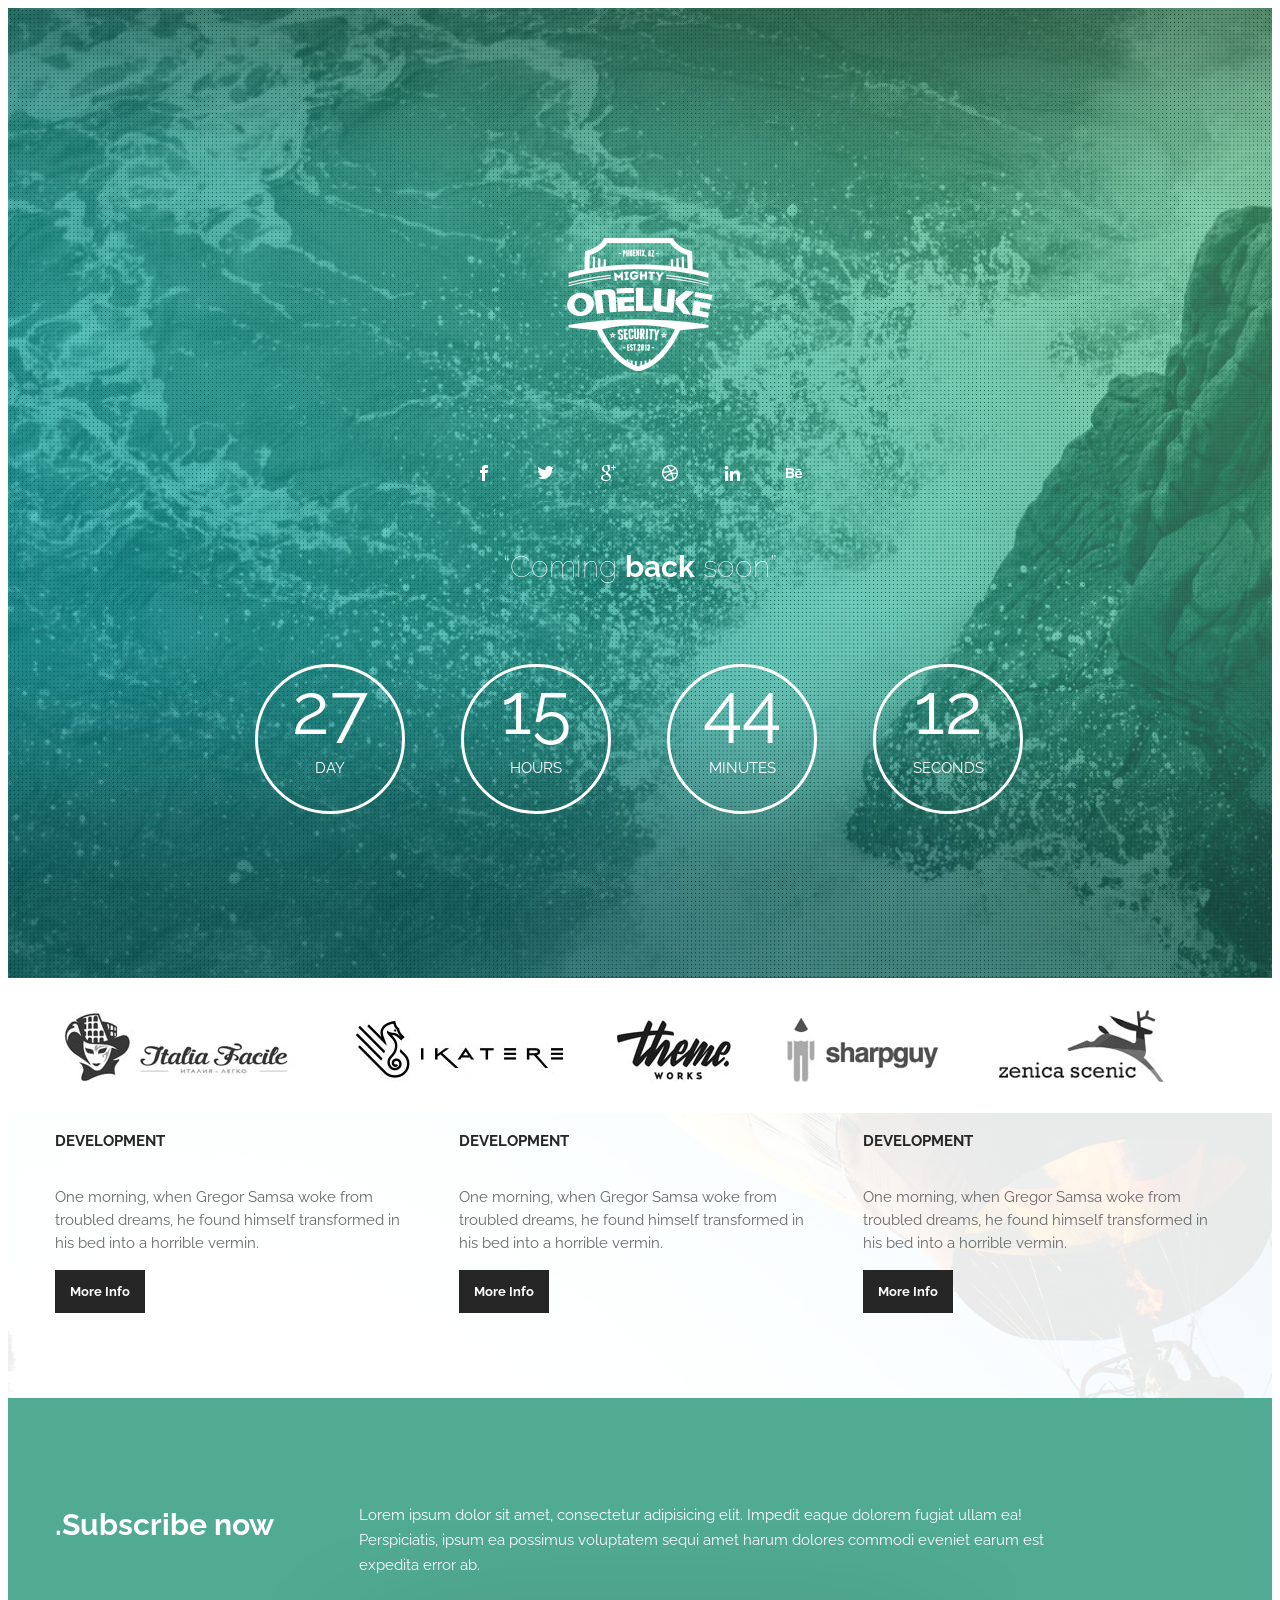
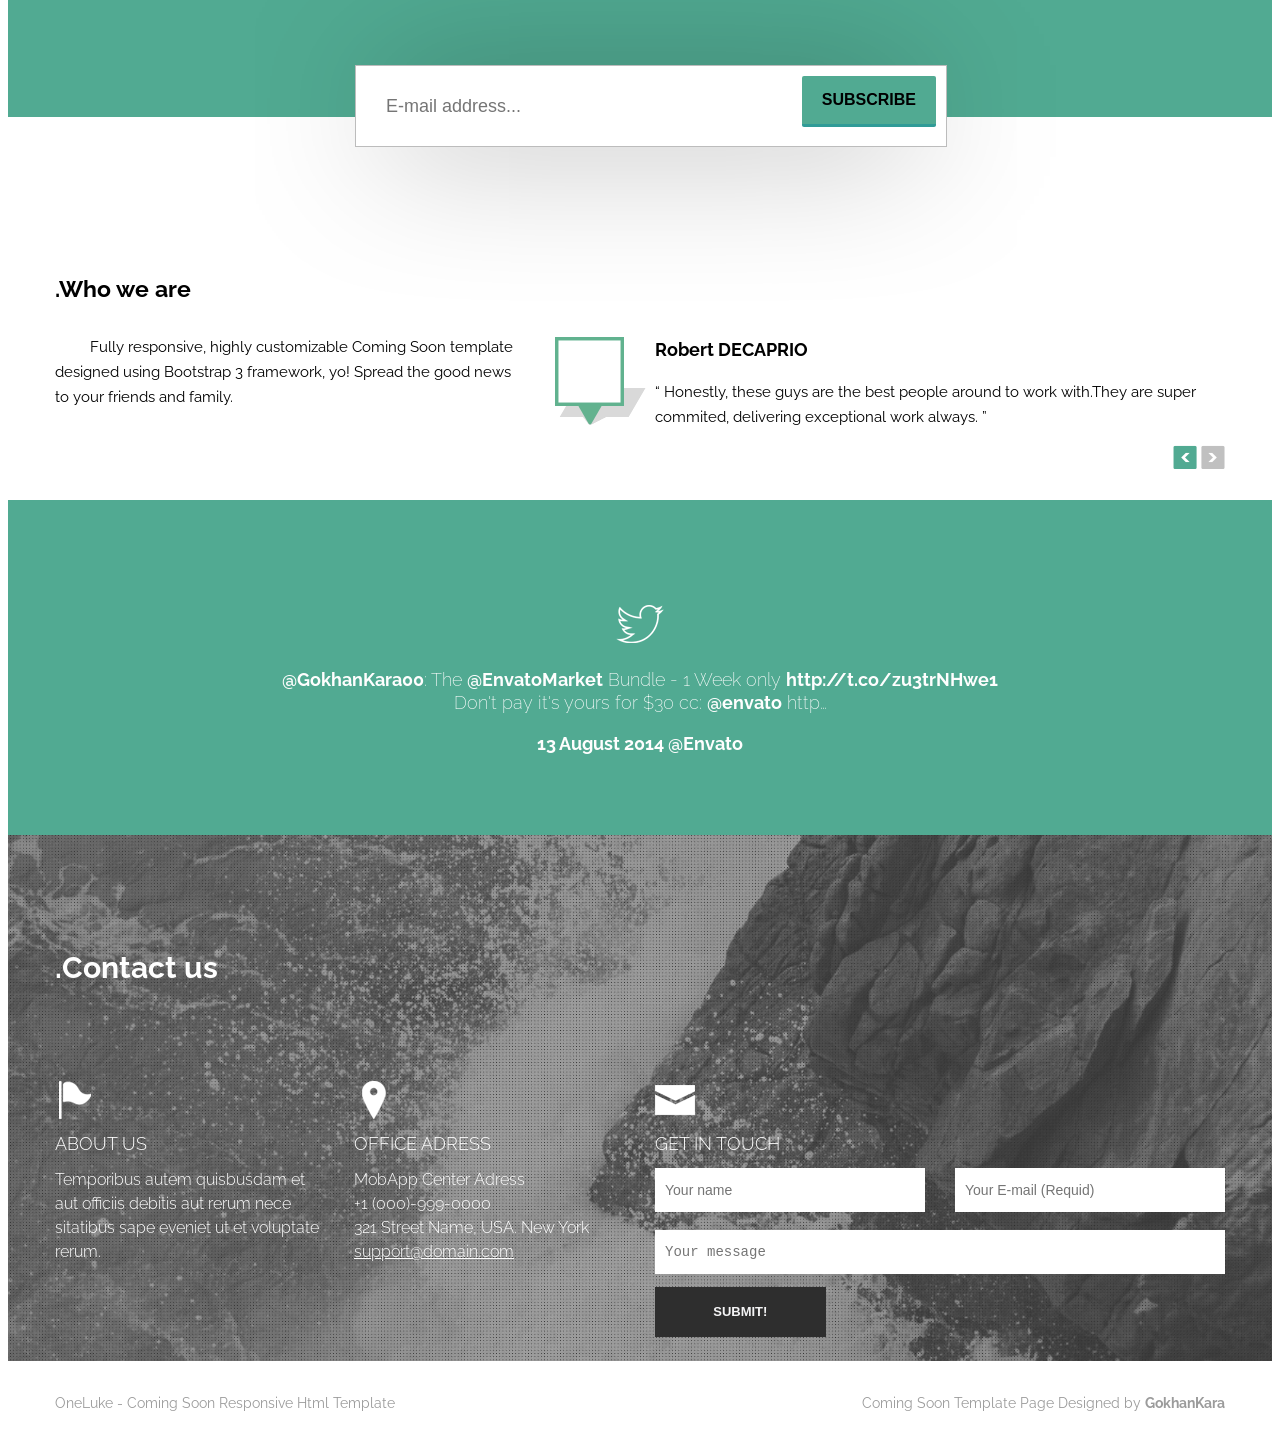
==== oneluke/index.html @ a8ffccb1 "oneluke" ====
<!DOCTYPE html>
<html lang="en">
<head>
  <meta charset="UTF-8">
  <link href='https://fonts.googleapis.com/css?family=Raleway:400,100,600,500,700,300' rel='stylesheet' type='text/css'>
  <link rel="stylesheet" href="css/normalize.css">
  <link rel="stylesheet" href="css/main.css">
  <script src="//code.jquery.com/jquery-1.12.0.min.js"></script>
  <title>Oneluke</title>
</head>
<body>
  <header class="main-head clearfix">
    <div class="container">
      <div class="logo"><img src="img/logo.png" alt="logo" width="146" height="133"></div>
      <div class="head-social clearfix">
        <a class="social-btn social-btn-fb" href="#" target="_blank"></a>
        <a class="social-btn social-btn-tw" href="#" target="_blank"></a>
        <a class="social-btn social-btn-gp" href="#" target="_blank"></a>
        <a class="social-btn social-btn-dr" href="#" target="_blank"></a>
        <a class="social-btn social-btn-in" href="#" target="_blank"></a>
        <a class="social-btn social-btn-be" href="#" target="_blank"></a>
      </div>
      <h1 class="head-title">
        “Coming <span class="text-bold">back</span> soon”
      </h1>
      <div class="timer" id="countdown">
        <div class="timer-item"><div class="timer-number day">27</div><p>day</p></div>
        <div class="timer-item"><div class="timer-number hours">15</div><p>hours</p></div>
        <div class="timer-item"><div class="timer-number minutes">44</div><p>minutes</p></div>
        <div class="timer-item"><div class="timer-number seconds">12</div><p>seconds</p></div>
      </div>
    </div>
  </header>
  <main>
    <div class="reference">
      <div class="container">
        <a href="#"><img src="img/italia-facile-banner.jpg" alt="" width="245"></a>
        <a href="#"><img src="img/banner-ikatere.jpg" alt="" width="209"></a>
        <a href="#"><img src="img/banner-theme.jpg" alt="" width="115"></a>
        <a href="#"><img src="img/banner-sharpguy.jpg" alt="" width="155"></a>
        <a href="#"><img src="img/banner-zenica.jpg" alt="" width="170"></a>
      </div>
    </div>
    <div class="content">
      <div class="container">
        <div class="content-item">
          <h2>Development</h2>
          <p>One morning, when Gregor Samsa woke from troubled dreams, he found himself transformed in his bed into a horrible vermin.</p>
          <a href="" class="content-btn">More Info</a>
        </div>
        <div class="content-item">
          <h2>Development</h2>
          <p>One morning, when Gregor Samsa woke from troubled dreams, he found himself transformed in his bed into a horrible vermin.</p>
          <a href="" class="content-btn">More Info</a>
        </div>
        <div class="content-item">
          <h2>Development</h2>
          <p>One morning, when Gregor Samsa woke from troubled dreams, he found himself transformed in his bed into a horrible vermin.</p>
          <a href="" class="content-btn">More Info</a>
        </div>
      </div>
    </div>
    <div class="subscribe-block clearfix">
      <div class="container">
        <h2>.Subscribe now</h2>
        <p>Lorem ipsum dolor sit amet, consectetur adipisicing elit. Impedit eaque dolorem fugiat ullam ea! Perspiciatis, ipsum ea possimus voluptatem sequi amet harum dolores commodi eveniet earum est expedita error ab.</p>
        <div class="subscribe-form">
          <form action="">
            <input type="text" placeholder="E-mail address..."> 
            <button>Subscribe</button>
          </form>
        </div>

      </div>
    </div>
    <div class="about-us-block clearfix">
      <div class="container">
        <h2>.Who we are</h2>
        <div class="about-us_left-column">
          <p> Fully responsive, highly customizable Coming Soon template designed using Bootstrap 3 framework, yo! Spread the good news to your friends and family.</p>
        </div>
        <div class="about-us_right-column">
          <div class="quote-rotator">
            <h3>Robert DECAPRIO</h3>
            <p>“ Honestly, these guys are the best people around to work with.They are super
            commited, delivering exceptional work always. ”</p>
            <div class="quote-peginator">
              <button class="quote-peginator-btn prev"></button>
              <button class="quote-peginator-btn next" disabled></button>
            </div>
          </div>
        </div>
      </div>
      </div>

    <div class="last-tweet">
      <div class="container">
        <blockquote class="twitter-tweet">
          <p><a href="">@GokhanKara00</a>: The <a href="">@EnvatoMarket</a> Bundle - 1 Week only <a href="http://t.co/zu3trNHwe1">http://t.co/zu3trNHwe1</a> Don't pay it's yours for $30 cc: <a href="">@envato</a> http…</p>
          <footer><a href="">13 August 2014 @Envato</a></footer>
        </blockquote>
      </div>
    </div>

    <div class="contact-us-block clearfix">
      <div class="container">
        <h2>.Contact us</h2>
        
        <div class="contact-description about-us">
          <h3>ABOUT US</h3>
          <p>Temporibus autem quisbusdam et aut officiis debitis aut rerum nece sitatibus sape eveniet ut et voluptate rerum.</p>
        </div>
                
        <div class="contact-description office-adress">
          <h3>Office adress</h3>
          <p>MobApp Center Adress<br>
            +1 (000)-999-0000<br>
            321 Street Name, USA. New York<br>
            <a href="mailto:support@domain.com">support@domain.com</a>
          </p>
        </div>
        
        <div class="contact-description contact-form">
          <h3> GEt in touch</h3>
          <form action="">
            <input type="text" name="name" placeholder="Your name">
            <input type="email" name="Email" placeholder="Your E-mail (Requid)">
            <textarea name="message" id="" cols="30" rows="1" placeholder="Your message"></textarea>
            <button>Submit!</button>
          </form>
        </div>

      </div>
    </div>

  </main>
  <footer class="main-footer">
    <div class="container">
      <div class="footer-about"><p>OneLuke - Coming Soon Responsive Html Template</p></div>
      <div class="footer-copyright"><p>Coming Soon Template Page Designed by <span class="text-bold">GokhanKara</span></p></div>
    </div>  
  </footer>
  <script src="js/countdown.js"></script>
</body>
</html>
---- oneluke/css/main.css ----
body {
  font-family: 'Raleway', sans-serif;
  font-size: 15px;
  line-height: 25px;
  min-width: 1170px;
}
.container {
  max-width: 1170px;
  margin: 0 auto;
}
.main-head {
  background: #46a493 url(../img/header-bg.jpg) no-repeat;
  background-size: cover;
}
.main-head h1 {
  text-align: center;
  color: #fefefe;
  font-family: 'Raleway', sans-serif;
  font-weight: 100;
  margin-bottom: 85px;
}
.text-bold {
  font-weight: 700;
}
.logo {
  width: 146px;
  margin: 0 auto;
}
.logo img {
  margin-top: 230px;
  margin-bottom: 65px;
}
.timer {
  width: 770px;
  margin: 0 auto;
  margin-bottom: 140px;
}
.timer-item {
  display: inline-block;
  margin-right: 52px;
  width: 144px;
  height: 144px;
  border: 3px solid #fff;
  border-radius: 100px;
  color: #fefefe;
  text-align: center;
  vertical-align: middle;
  text-transform: uppercase;
  line-height: 24px;
}
.timer-item:last-child {
  margin-right: 0;
}
.timer-item .timer-number {
  margin-top: 30px;
  margin-bottom: 35px;
  display: block;
  font-size: 72px;
}
.head-social {
  width: 370px;
  margin: 0 auto;
}
.social-btn {
  display: inline-block;
  width: 54px;
  height: 54px;
  border-radius: 50px;
  border: 2px solid transparent;
  background: url(../img/icons.png) no-repeat;
}
.social-btn:hover {
  border-color: #fff;
  transition: 1s;
}
.social-btn-fb {
  background-position: 0 -108px;
}
.social-btn-tw {
  background-position: 0 -270px;
}
.social-btn-gp {
  background-position: 0 -162px;
}
.social-btn-dr {
  background-position: 0 -54px;
}
.social-btn-in {
  background-position: 0 -216px;
}
.social-btn-be {
  background-position: 0 0;
}
.reference {
  margin: 30px auto;
  vertical-align: middle;
  text-align: justify;
  line-height: 0;
}
.reference img {
  margin-right: 50px;
}
.content {
  background: url(../img/dev.png) no-repeat;
  background-size: cover;
}
.content-item {
  display: inline-block;
  width: 350px;
  margin-right: 50px;
  margin-bottom: 85px;
}
.content-item:last-child {
  margin-right: 0;
}
.content-item h2 {
  margin-bottom: 30px;
  text-transform: uppercase;
  color: #262626;
  font-size: 15px;
  font-weight: 700;
  line-height: 30px;
  text-align: left;
}
.content-item p {
  font-style: 13px;
  line-height: 23px;
  color: #68686b;
}
.content-btn {
  display: inline-block;
  padding: 10px 15px;
  background: #262626;
  color: #fcfcfc;
  font-size: 13px;
  line-height: 23px;
  text-decoration: none;
  font-weight: 700;
}
.content-btn:hover {
  background-color: #4ca893;
}
.content-btn:hover a:link,
.content-btn:hover a:visited,
.content-btn:hover a:hover,
.content-btn:hover a:active {
  color: #fcfcfc;
}
.subscribe-block {
  position: relative;
  background-color: #51aa92;
  color: #fefefe;
  padding-top: 90px;
  padding-bottom: 100px;
}
.subscribe-block h2 {
  display: inline-block;
  width: 250px;
  font-size: 30px;
  font-weight: 700;
  vertical-align: top;
  margin-right: 50px;
}
.subscribe-block p {
  display: inline-block;
  width: 700px;
}
.subscribe-form {
  position: absolute;
  bottom: -30px;
  left: 50%;
  margin-left: -285px;
  width: 570px;
  background-color: #fff;
  border: 1px solid #bcbcbc;
  padding: 10px;
  box-shadow: 0px 5px 150px -30px #000;
}
.subscribe-form input {
  color: #000;
  border: none;
  outline: none;
  float: left;
  font-size: 18px;
  vertical-align: middle;
  padding: 20px;
  line-height: 20px;
  width: 390px;
}
.subscribe-form input:focus {
  outline: 1px solid #51aa92;
  color: #000;
}
.subscribe-form button {
  float: right;
  background: #51aa92;
  text-transform: uppercase;
  padding: 15px 20px;
  border: none;
  border-radius: 2px;
  border-bottom: 3px solid #309b97;
  font-size: 16px;
  font-weight: 700;
}
.subscribe-form button:hover {
  position: relative;
  top: 2px;
  border-bottom: 2px solid #309b97;
}
.about-us-block {
  margin-top: 160px;
}
.about-us_left-column {
  width: 470px;
  float: left;
}
.about-us_left-column h2 {
  display: inline-block;
  width: 250px;
  font-size: 30px;
  font-weight: 700;
  vertical-align: top;
  margin-right: 80px;
}
.about-us_left-column p {
  text-indent: 35px;
}
.about-us_right-column {
  position: relative;
  width: 570px;
  float: right;
}
.about-us_right-column:before {
  position: absolute;
  top: 17px;
  left: -100px;
  display: block;
  content: "";
  width: 91px;
  height: 88px;
  background: url(../img/quote-marker.png);
}
.quote-peginator {
  float: right;
}
.quote-peginator-btn {
  display: inline-block;
  width: 24px;
  height: 24px;
  background: url(../img/icons.png) no-repeat;
  border: none;
}
.quote-peginator-btn.prev {
  background-position: -24px -349px;
}
.quote-peginator-btn.prev:disabled {
  background-position: 0px -349px;
}
.quote-peginator-btn.next {
  background-position: -24px -324px;
}
.quote-peginator-btn.next:disabled {
  background-position: 0px -324px;
}
.last-tweet {
  background-color: #51aa92;
  text-align: center;
}
.twitter-tweet {
  position: relative;
  display: inline-block;
  font-size: 18px;
  font-weight: bold;
  line-height: 23px;
  margin: 0;
  margin-top: 150px;
  margin-bottom: 80px;
  width: 760px;
  text-align: center;
  color: #fefefe;
}
.twitter-tweet p {
  font-size: 18px;
  font-weight: 200;
  line-height: 23px;
}
.twitter-tweet a {
  color: inherit;
  font-weight: 700;
  text-decoration: none;
}
.twitter-tweet a:hover,
.twitter-tweet a:focus {
  text-decoration: underline;
}
.twitter-tweet:before {
  content: "";
  position: absolute;
  top: -45px;
  left: 50%;
  display: block;
  width: 48px;
  height: 38px;
  margin-left: -24px;
  background: url(../img/twitter-bird.png) no-repeat center;
}
.main-footer {
  color: #9b9b9b;
  font-size: 14px;
  line-height: 24px;
  background-color: #fff;
}
.main-footer p {
  margin-top: 30px;
}
.contact-us-block {
  background: #707070 url(../img/contact-us-bg.jpg) no-repeat center;
  background-size: cover;
  font-size: 16px;
  line-height: 24px;
  color: #fff;
}
.contact-us-block h2 {
  margin: 0;
  padding-top: 120px;
  margin-bottom: 140px;
  color: #fefefe;
  font-size: 30px;
  line-height: 25px;
  font-weight: 700;
}
.contact-us-block h3 {
  font-size: 18px;
  line-height: 12px;
  font-weight: 300;
  text-transform: uppercase;
}
.contact-us-block p {
  font-size: 16px;
  line-height: 24px;
}
.contact-us-block a:link,
.contact-us-block a:visited,
.contact-us-block a:active {
  color: #fcfcfc;
}
.contact-us-block a:hover {
  color: #5cd2b2;
}
.icon {
  content: "";
  position: absolute;
  width: 40px;
  height: 40px;
  top: -40px;
}
.contact-description {
  position: relative;
  display: inline-block;
  width: 265px;
  margin-right: 30px;
  font-weight: 300;
}
.about-us:before {
  content: "";
  position: absolute;
  width: 40px;
  height: 40px;
  top: -40px;
  background: url(../img/icon-flag.png) no-repeat center;
}
.office-adress:before {
  content: "";
  position: absolute;
  width: 40px;
  height: 40px;
  top: -40px;
  background: url(../img/icon-pointer.png) no-repeat center;
}
.contact-form:before {
  content: "";
  position: absolute;
  width: 40px;
  height: 40px;
  top: -40px;
  background: url(../img/icon-mail.png) no-repeat center;
}
.contact-form {
  margin: 0;
  float: right;
  width: 570px;
  display: inline-block;
}
.contact-form input[type="text"],
.contact-form input[type="email"],
.contact-form textarea {
  padding: 10px 10px;
  color: #000;
  outline: none;
  border: none;
  display: block;
  float: left;
  width: 250px;
  margin-right: 30px;
  margin-bottom: 18px;
  font-size: 14px;
  line-height: 24px;
  font-weight: 500;
}
.contact-form input[type="text"]:last-of-type,
.contact-form input[type="email"]:last-of-type,
.contact-form textarea:last-of-type {
  margin-right: 0;
}
.contact-form input[type="text"]:focus,
.contact-form input[type="email"]:focus,
.contact-form textarea:focus {
  outline: 2px solid #51aa92;
}
.contact-form textarea {
  width: 550px;
  outline: none;
  resize: none;
  border: 0;
  margin-bottom: 13px;
  color: #000;
}
.contact-form button {
  background-color: #2e2e2e;
  padding: 10px 58.235px;
  color: #f4f4f5;
  text-transform: uppercase;
  font-size: 13px;
  line-height: 30px;
  font-weight: 700;
  border: 0;
  outline: 0;
}
.contact-form button:hover {
  background-color: #4ca893;
  transition: 0.2s;
}
.footer-about {
  float: left;
}
.footer-copyright {
  float: right;
}
.clearfix:after {
  width: 24px;
  height: 24px;
  content: "";
  display: table;
  clear: both;
  overflow: hidden;
}
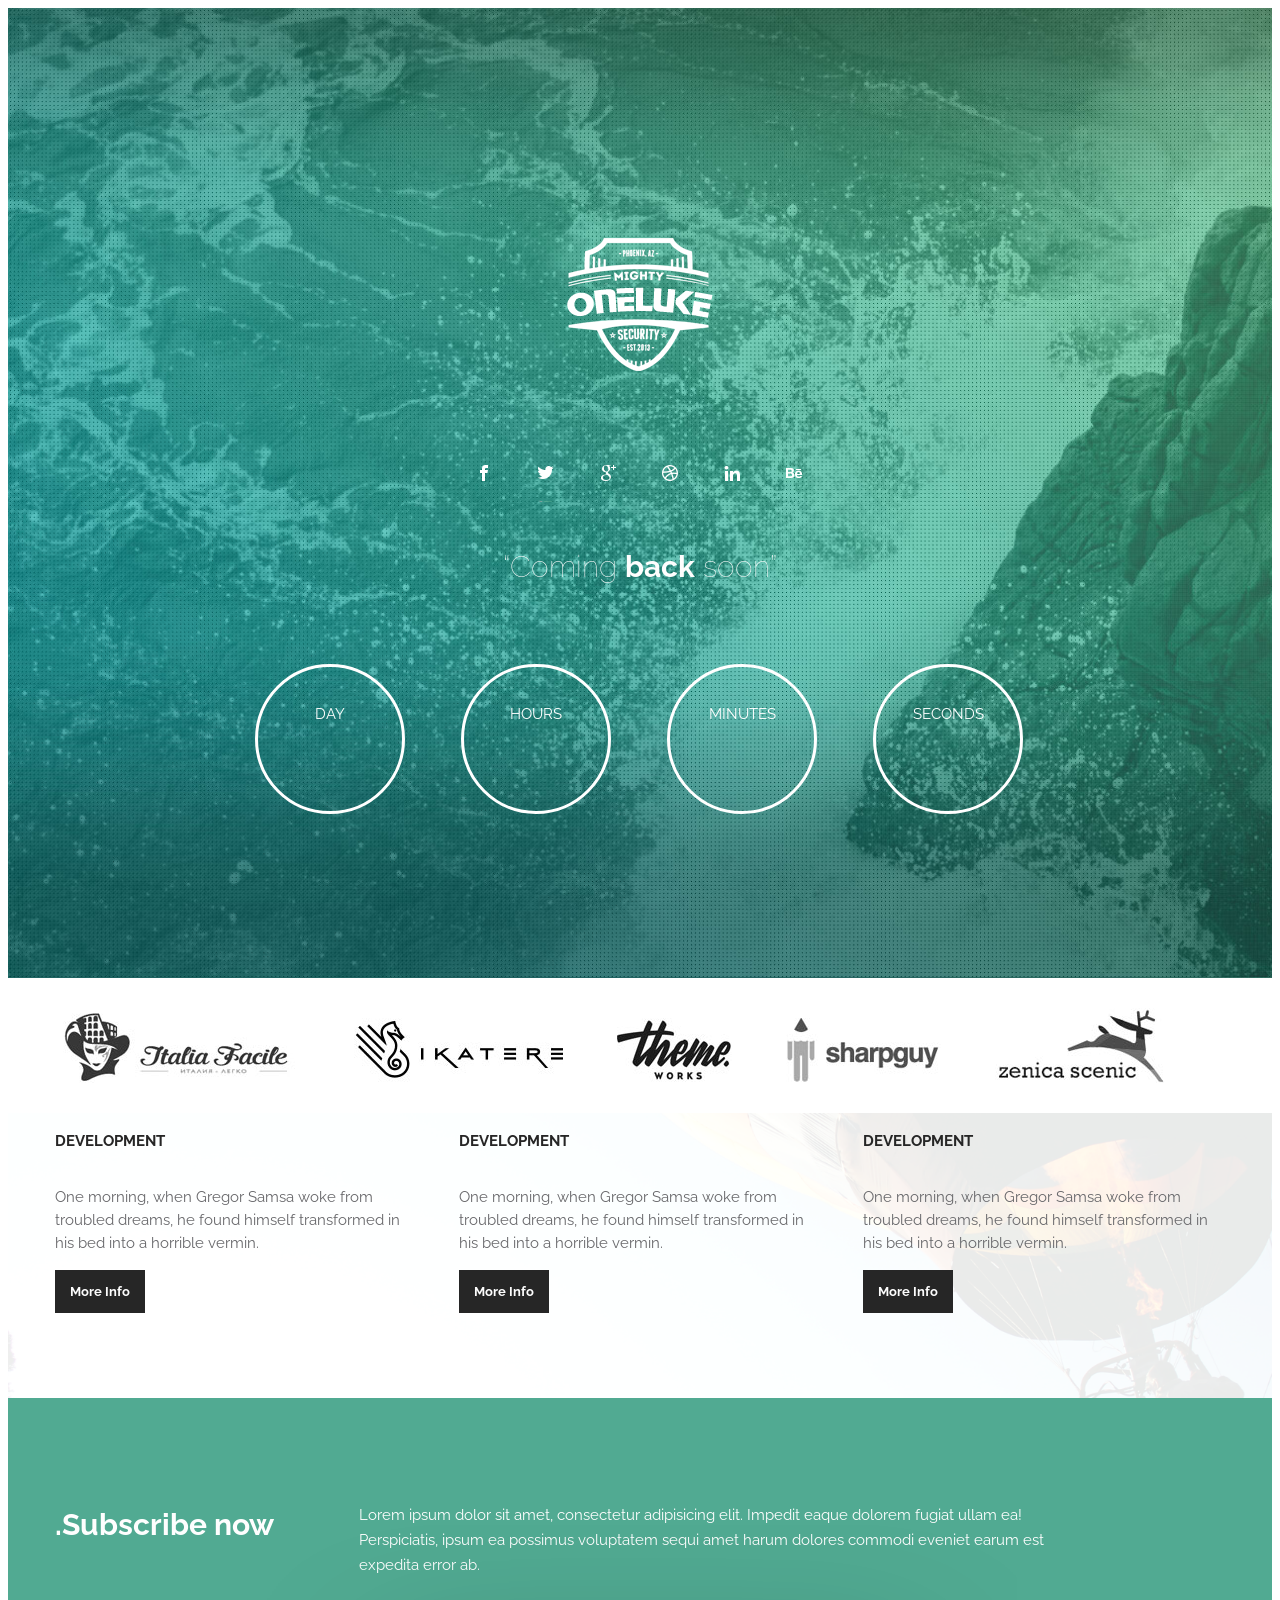
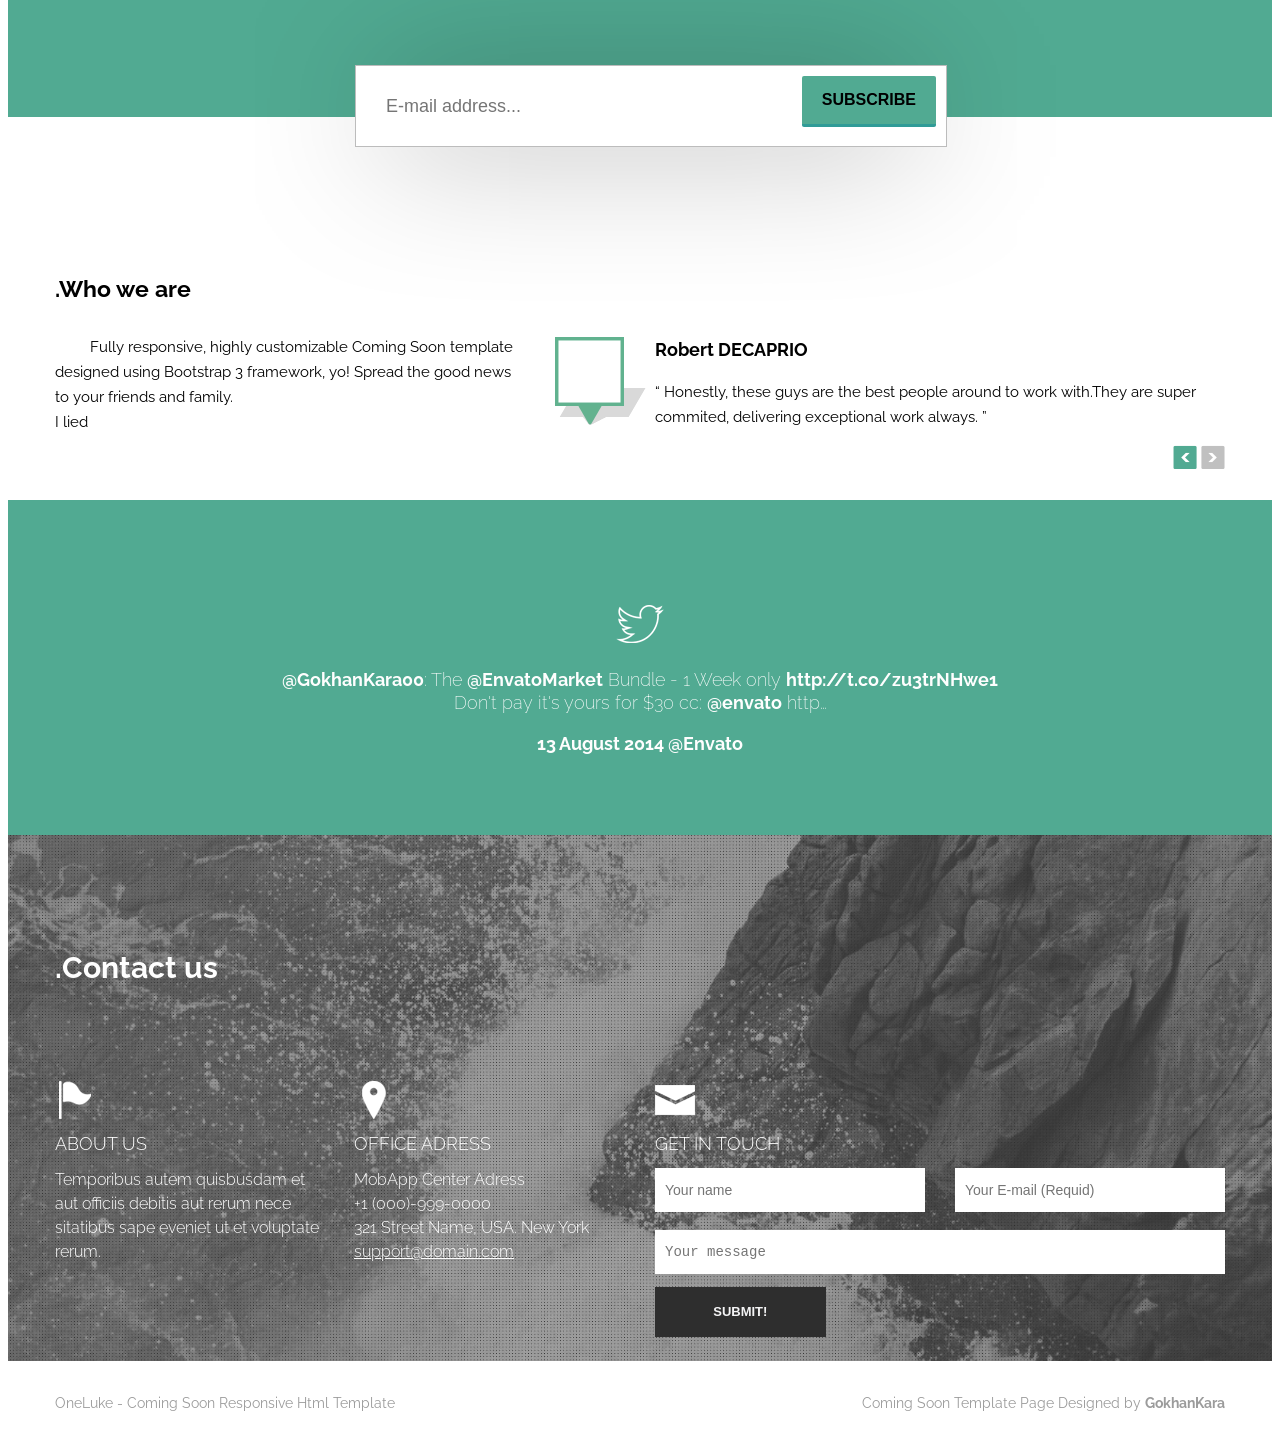
==== commit 76c44be2: "some changes" ====
--- a/oneluke/index.html
+++ b/oneluke/index.html
@@ -24,10 +24,10 @@
         “Coming <span class="text-bold">back</span> soon”
       </h1>
       <div class="timer" id="countdown">
-        <div class="timer-item"><div class="timer-number day">27</div><p>day</p></div>
-        <div class="timer-item"><div class="timer-number hours">15</div><p>hours</p></div>
-        <div class="timer-item"><div class="timer-number minutes">44</div><p>minutes</p></div>
-        <div class="timer-item"><div class="timer-number seconds">12</div><p>seconds</p></div>
+        <div class="timer-item"><div class="timer-number days"></div><p>day</p></div>
+        <div class="timer-item"><div class="timer-number hours"></div><p>hours</p></div>
+        <div class="timer-item"><div class="timer-number minutes"></div><p>minutes</p></div>
+        <div class="timer-item"><div class="timer-number seconds"></div><p>seconds</p></div>
       </div>
     </div>
   </header>
@@ -77,7 +77,7 @@
       <div class="container">
         <h2>.Who we are</h2>
         <div class="about-us_left-column">
-          <p> Fully responsive, highly customizable Coming Soon template designed using Bootstrap 3 framework, yo! Spread the good news to your friends and family.</p>
+          <p> Fully responsive, highly customizable Coming Soon template designed using Bootstrap 3 framework, yo! Spread the good news to your friends and family.<br> I lied</p>
         </div>
         <div class="about-us_right-column">
           <div class="quote-rotator">
